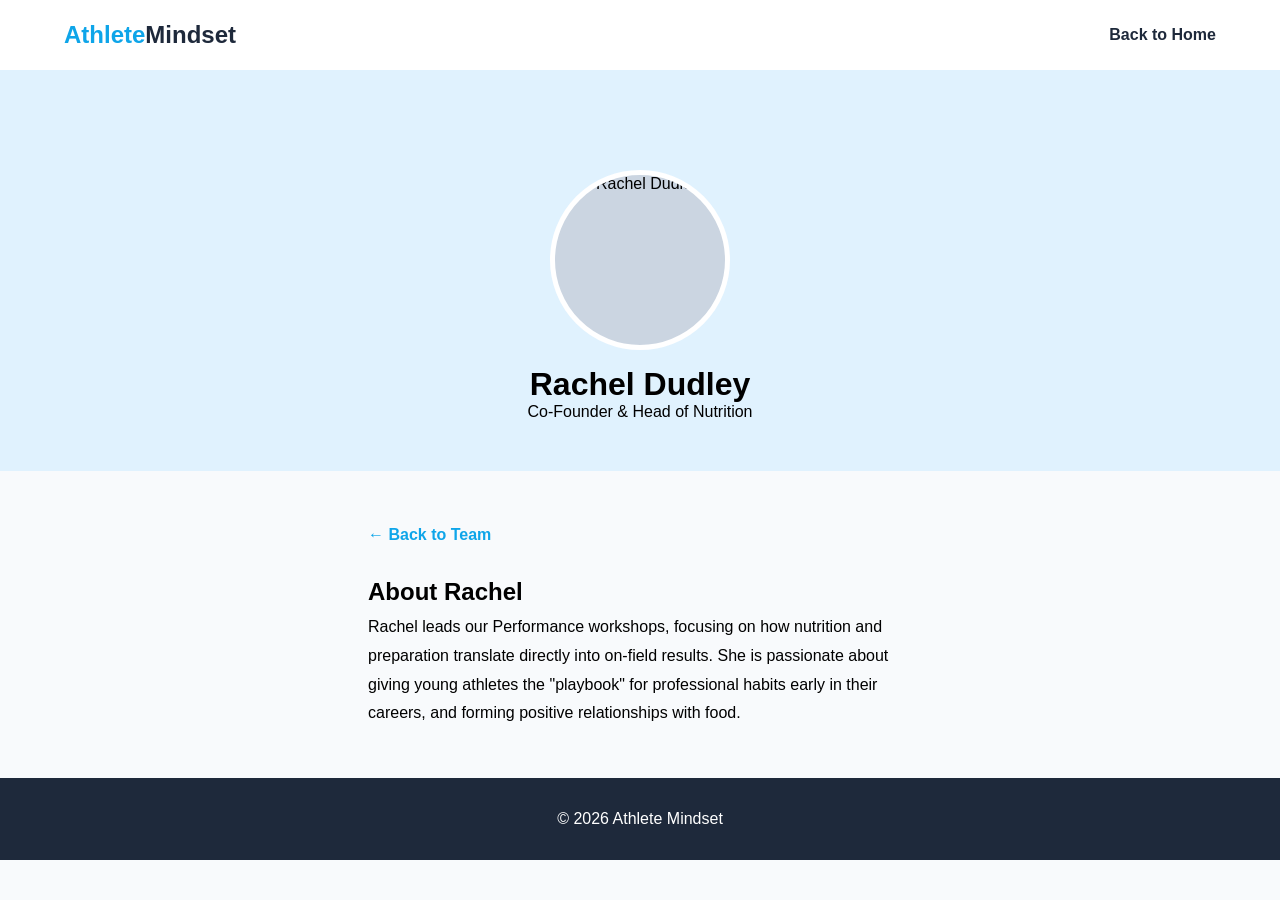
==== team/rachel.html @ 7135175d "add seperate pages for each service and team member" ====
<!DOCTYPE html>
<html lang="en">
<head>
    <meta charset="UTF-8">
    <meta name="viewport" content="width=device-width, initial-scale=1.0">
    <title>Rachel Dudley | Founder</title>
    <link rel="stylesheet" href="../style.css">
</head>
<body>
    <nav class="navbar">
        <div class="logo">Athlete<span>Mindset</span></div>
        <ul class="nav-links">
            <li><a href="../index.html">Back to Home</a></li>
        </ul>
    </nav>

    <header class="page-header">
        <img src="../assets/rachel.jpg" alt="Rachel Dudley" class="member-photo" style="width:180px; height:180px;">
        <h1>Rachel Dudley</h1>
        <p>Co-Founder & Head of Nutrition</p>
    </header>

    <main class="content-section">
        <a href="../index.html" class="back-btn">← Back to Team</a>
        <h2>About Rachel</h2>
        <p>Rachel leads our Performance workshops, focusing on how nutrition and preparation translate directly into on-field results. She is passionate about giving young athletes the "playbook" for professional habits early in their careers, and forming positive relationships with food.</p>
    </main>

    <footer><p>&copy; 2026 Athlete Mindset</p></footer>
</body>
</html>
---- style.css ----
:root {
    --primary-blue: #0EA5E9;
    --soft-blue: #E0F2FE;
    --light-green: #DCFCE7;
    --accent-yellow: #FDE047;
    --text-dark: #1E293B;
    --white: #FFFFFF;
}

* { margin: 0; padding: 0; box-sizing: border-box; }
body { font-family: 'Open Sans', sans-serif; background-color: #F8FAFC; overflow-x: hidden; }

/* Desktop Navigation */
.navbar {
    display: flex;
    justify-content: space-between;
    align-items: center;
    padding: 1rem 5%;
    background: var(--white);
    position: sticky;
    top: 0;
    z-index: 1000;
    height: 70px;
}

.logo { font-size: 1.5rem; font-weight: 700; color: var(--primary-blue); }
.logo span { color: var(--text-dark); }

.nav-links { display: flex; list-style: none; align-items: center; }
.nav-links li { margin-left: 2rem; }
.nav-links a { text-decoration: none; color: var(--text-dark); font-weight: 600; }

/* Mobile Menu Toggle (Hidden on Desktop) */
.menu-toggle { display: none; cursor: pointer; }
.bar { display: block; width: 25px; height: 3px; margin: 5px auto; background-color: var(--text-dark); transition: 0.3s; }

/* Hero Section */
.hero {
    height: 90vh;
    display: flex;
    align-items: center;
    justify-content: center;
    text-align: center;
    background: linear-gradient(135deg, var(--soft-blue) 0%, #ffffff 100%);
    padding: 0 5%;
}
.hero h1 { font-size: 3.5rem; font-family: 'Montserrat'; margin-bottom: 1rem; line-height: 1.2; }
.highlight { color: var(--primary-blue); }
.hero p { font-size: 1.1rem; max-width: 600px; margin: 0 auto 2rem; }

/* Buttons */
.btn-primary { background: var(--primary-blue); color: white; padding: 0.8rem 1.5rem; border-radius: 50px; text-decoration: none; }
.btn-secondary { border: 2px solid var(--primary-blue); color: var(--primary-blue); padding: 0.8rem 1.5rem; border-radius: 50px; text-decoration: none; margin-left: 10px; }

/* Grid Sections */
.dashboard-section, .about-section { padding: 4rem 5%; text-align: center; }
.dashboard-grid { display: grid; grid-template-columns: repeat(3, 1fr); gap: 20px; margin-top: 30px; }
.card { background: white; padding: 2rem; border-radius: 20px; box-shadow: 0 5px 15px rgba(0,0,0,0.05); }
.card-icon { font-size: 2rem; margin-bottom: 1rem; padding: 10px; border-radius: 10px; display: inline-block; }
.blue { background: var(--soft-blue); } .green { background: var(--light-green); } .yellow { background: var(--accent-yellow); }

.team-grid { display: flex; justify-content: center; gap: 20px; margin-top: 30px; }
.member-photo {
    width: 150px;
    height: 150px;
    border-radius: 50%;
    margin: 0 auto 1rem;
    border: 5px solid white;
    object-fit: cover; /* This stops the photo from looking squashed */
    display: block;
    background: #cbd5e1; /* Fallback color if image fails to load */
}

/* Adjust size for the smaller icons on the home page if needed */
.team-grid .member-photo {
    width: 120px;
    height: 120px;
}

footer { padding: 2rem; text-align: center; background: var(--text-dark); color: white; }

/* For linking to subpages */
.card-link, .team-link {
    text-decoration: none;
    color: inherit; /* Keeps the text dark */
    display: block;
}

.team-link:hover .member-photo {
    border: 5px solid var(--primary-blue);
    transform: scale(1.05);
    transition: 0.3s;
}

/* Page content style for sub-pages */
.page-header {
    padding: 100px 10% 50px;
    background: var(--soft-blue);
    text-align: center;
}

.content-section {
    padding: 50px 10%;
    max-width: 800px;
    margin: 0 auto;
    line-height: 1.8;
}

.back-btn {
    display: inline-block;
    margin-bottom: 20px;
    text-decoration: none;
    color: var(--primary-blue);
    font-weight: 600;
}

/* ========================================== */
/* MOBILE RESPONSIVE RULES (The Fix)          */
/* ========================================== */

@media screen and (max-width: 768px) {
    /* Navbar Mobile */
    .menu-toggle { display: block; z-index: 1001; }
    
    .nav-links {
        position: fixed;
        top: -100%; /* Hidden off-screen */
        left: 0;
        flex-direction: column;
        background: white;
        width: 100%;
        text-align: center;
        transition: 0.3s;
        box-shadow: 0 10px 10px rgba(0,0,0,0.1);
        padding: 2rem 0;
    }

    .nav-links.active { top: 70px; } /* Slides down when clicked */
    .nav-links li { margin: 1.5rem 0; }

    /* Hero Mobile */
    .hero h1 { font-size: 2.2rem; }
    .hero-btns { display: flex; flex-direction: column; gap: 15px; }
    .btn-secondary { margin-left: 0; }

    /* Dashboard Grid Mobile (Stacking the cards) */
    .dashboard-grid {
        grid-template-columns: 1fr; /* Single column */
    }

    /* Team Grid Mobile */
    .team-grid {
        flex-direction: column;
        align-items: center;
    }
}
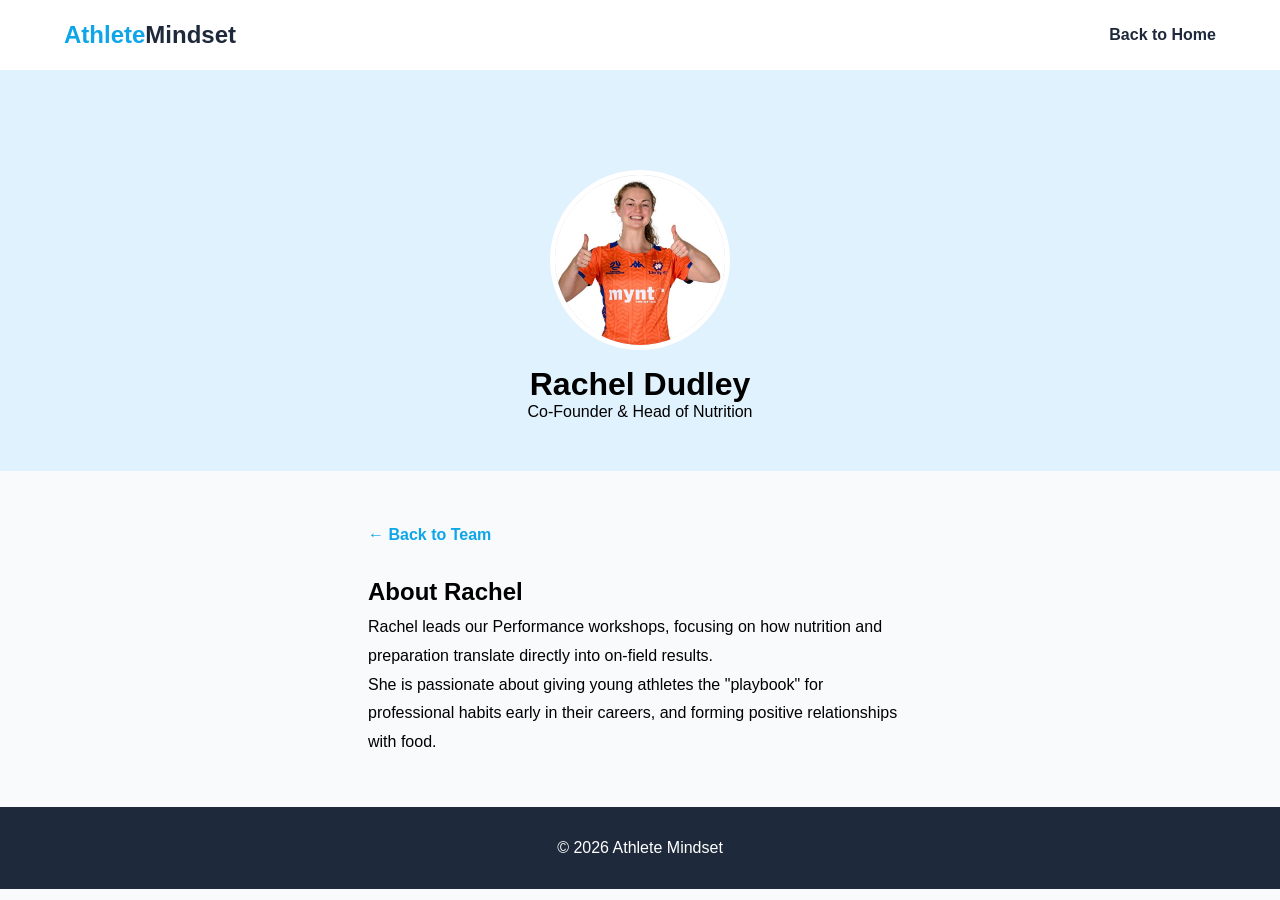
==== commit 2cf084e4: "new line for second description" ====
--- a/team/rachel.html
+++ b/team/rachel.html
@@ -23,7 +23,8 @@
     <main class="content-section">
         <a href="../index.html" class="back-btn">← Back to Team</a>
         <h2>About Rachel</h2>
-        <p>Rachel leads our Performance workshops, focusing on how nutrition and preparation translate directly into on-field results. She is passionate about giving young athletes the "playbook" for professional habits early in their careers, and forming positive relationships with food.</p>
+        <p>Rachel leads our Performance workshops, focusing on how nutrition and preparation translate directly into on-field results.</p>
+        <p>She is passionate about giving young athletes the "playbook" for professional habits early in their careers, and forming positive relationships with food.</p>
     </main>
 
     <footer><p>&copy; 2026 Athlete Mindset</p></footer>
